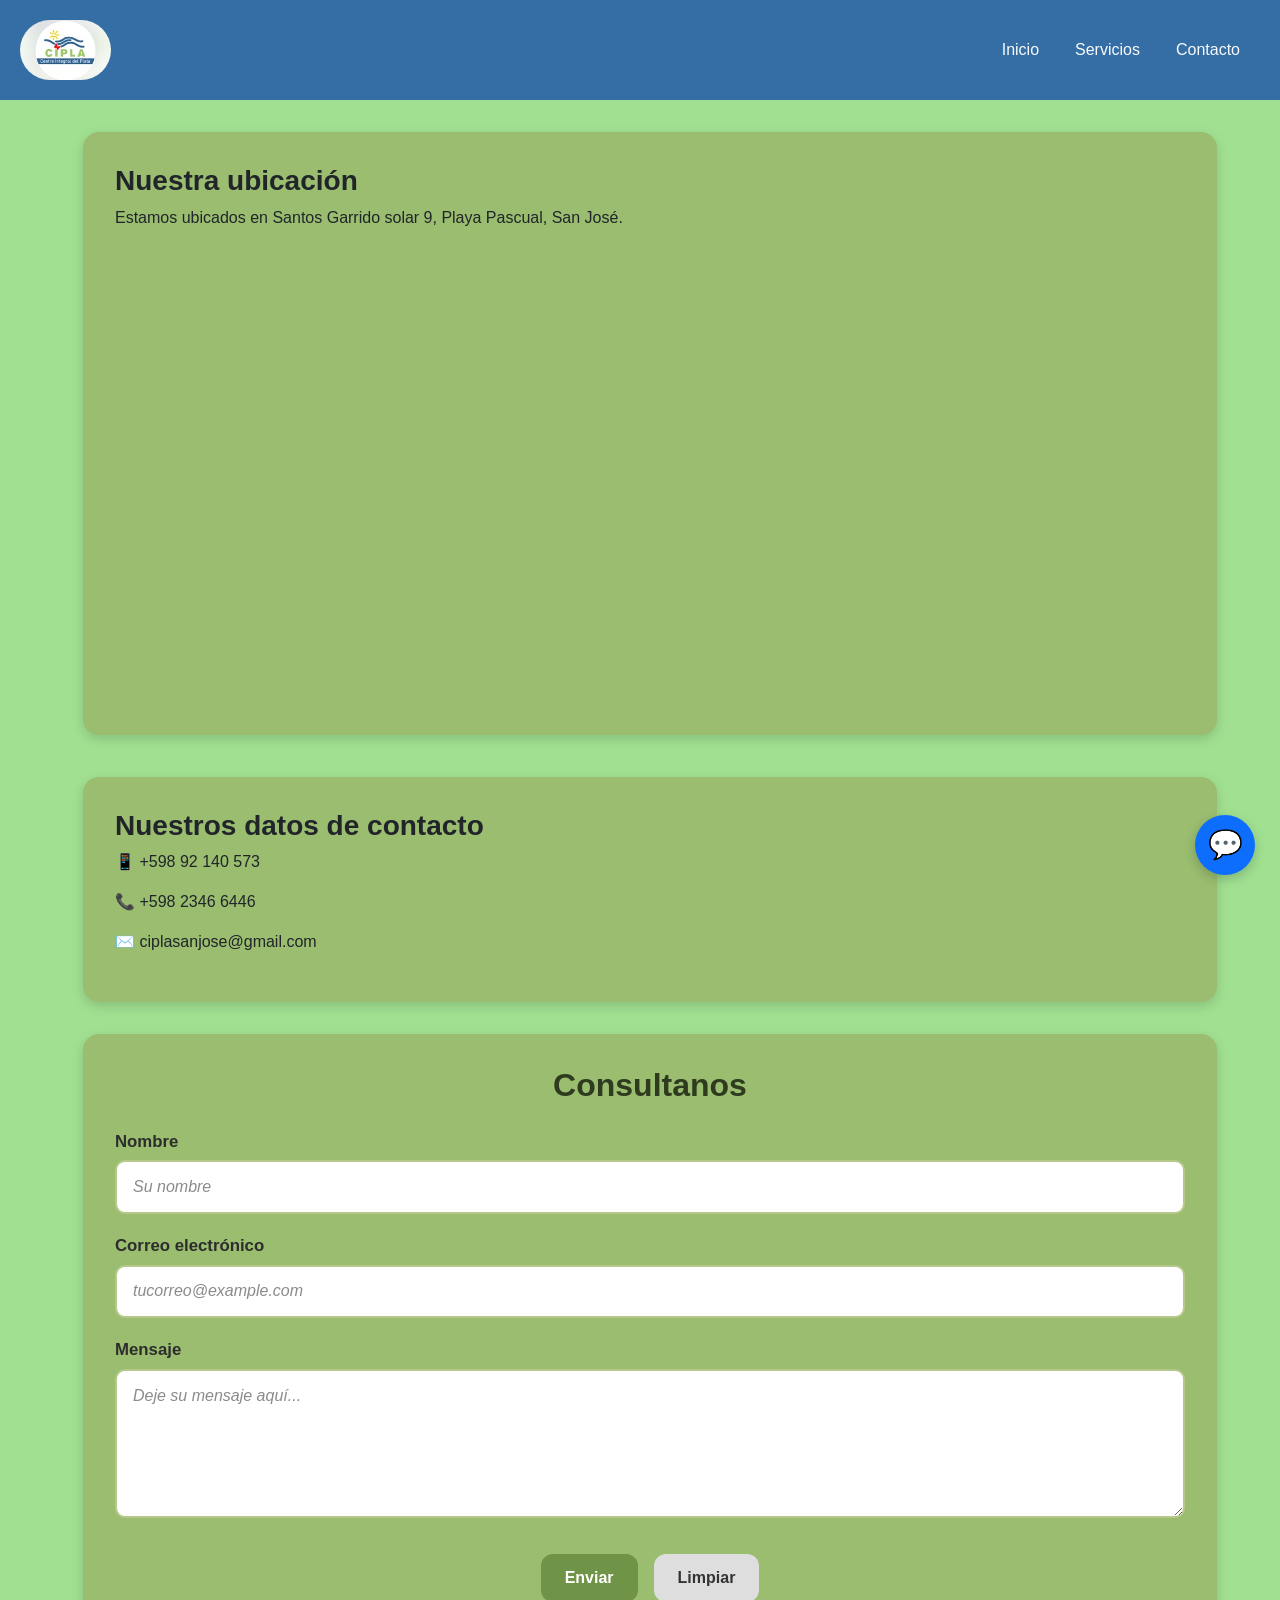
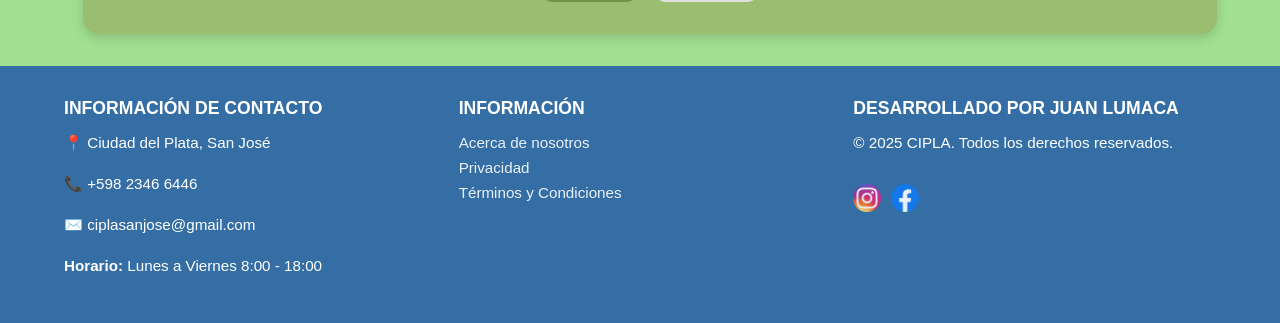
==== pages/contacto.html @ 314f3459 "chatbot, imagen ejercito" ====
<!DOCTYPE html>
<html lang="en">
<head>
    <meta charset="UTF-8">
    <meta name="viewport" content="width=device-width, initial-scale=1.0">
    <!-- link estilos Bootstrap -->
    <link href="https://cdn.jsdelivr.net/npm/bootstrap@5.3.8/dist/css/bootstrap.min.css" rel="stylesheet">
    <!-- link css -->
    <link rel="stylesheet" href="../css/styles.css">
    <title>Contacto</title>
</head>
<body>
    <header>
        <img src="../img/logo.jpg">
        <nav class="navbar navbar-expand-lg">
            <div class="container-fluid">

                <button class="navbar-toggler" type="button" data-bs-toggle="collapse" data-bs-target="#menuPrincipal">
                    <span class="navbar-toggler-icon"></span>
                </button>

                <div class="collapse navbar-collapse" id="menuPrincipal">
                    <ul class="navbar-nav ms-auto">
                        <li class="nav-item">
                            <a class="nav-link text-light" href="../index.html">Inicio</a>
                        </li>
                        <li class="nav-item">
                            <a class="nav-link text-light" href="servicios.html">Servicios</a>
                        </li>
                        <li class="nav-item">
                            <a class="nav-link text-light" href="contacto.html">Contacto</a>
                        </li>
                    </ul>
                </div>
            </div>
        </nav>
    </header>

    <main>
        <div class="card_contacto">
            <h3 id="h3_contacto">Nuestra <span class="span_h1">ubicación</span></h3>
            <p class="parrafos">Estamos ubicados en Santos Garrido solar 9, Playa Pascual, San José.</p>

            <iframe src="https://www.google.com/maps/embed?pb=!1m18!1m12!1m3!1d3278.466351743979!2d-56.45586672425359!3d-34.74384347290429!2m3!1f0!2f0!3f0!3m2!1i1024!2i768!4f13.1!3m3!1m2!1s0x95a1c535c1bea0cf%3A0xdf5214d02d5de6ce!2sCIPLA%20Centro%20Integral%20del%20Plata!5e0!3m2!1ses-419!2suy!4v1759708856007!5m2!1ses-419!2suy"
                width="600"
                height="450"
                style="border:0;"
                allowfullscreen=""
                loading="lazy"
                referrerpolicy="no-referrer-when-downgrade">
            </iframe>
    </div>

    </main>

    <section>

        <div class="card_nuestros_datos">
            <h3 id="h3_contacto">Nuestros datos de <span class="span_h1">contacto</span></h3>
            <p class="parrafos"><span>📱</span> +598 92 140 573</p>
            <p class="parrafos"><span>📞</span> +598 2346 6446</p>
            <p class="parrafos"><span>✉️</span> ciplasanjose@gmail.com</p>
        </div>

        <div id="section_consulta">
            <h3 id="h3_consulta">Consultanos</h3>

            <form id="contact-form">
                <div class="group">
                    <label for="nombre">Nombre</label>
                    <input type="text" id="nombre" placeholder="Su nombre">
                </div>

                <div class="group">
                    <label for="correo">Correo electrónico</label>
                    <input type="email" id="correo" placeholder="tucorreo@example.com">
                </div>

                <div class="group">
                    <label for="mensaje">Mensaje</label>
                    <textarea id="mensaje" rows="5" placeholder="Deje su mensaje aquí..."></textarea>
                </div>

                <div class="btns">
                    <button type="submit" class="btn-send">Enviar</button>
                    <button type="reset" class="btn-reset">Limpiar</button>
                </div>
            </form>
        </div>

    </section>

    <footer>
        <div class="footer-container">

            <div class="footer-col">
                <h4>Información de contacto</h4>
                <p>📍 Ciudad del Plata, San José</p>
                <p>📞 +598 2346 6446</p>
                <p>✉️ ciplasanjose@gmail.com</p>
                <p><strong>Horario:</strong> Lunes a Viernes 8:00 - 18:00</p>
            </div>

            <div class="footer-col">
                <h4>Información</h4>
                <a href="#">Acerca de nosotros</a>
                <a href="#">Privacidad</a>
                <a href="#">Términos y Condiciones</a>
            </div>

            <div class="footer-col">
                <h4>Desarrollado por Juan Lumaca</h4>
                <p>&copy; 2025 CIPLA. Todos los derechos reservados.</p>
                <div class="social">
                    <a href="https://www.instagram.com/cipla.sanjose/" target="_blank" id="instagram">
                        <img src="../img/ig_prueba.png">
                    </a>
                    <a href="https://www.facebook.com/ciplaciudaddelplata" target="_blank">
                        <img src="../img/fb_prueba.png">
                    </a>
                </div>
            </div>

        </div>
    </footer>

    <input type="checkbox" id="toggle-chat" class="toggle-chat">

    <label for="toggle-chat" class="chatbot-btn">
        💬
    </label>

    <div class="chatbot-box">
        <div class="chatbot-header">
            <h4>Chat CIPLA</h4>
            <label for="toggle-chat" class="cerrar-chat">▼</label>
        </div>

        <div class="chatbot-content">
            <p><strong>🤖 Asistente:</strong> ¡Hola! ¿En qué podemos ayudarte?</p>
        </div>

        <div class="chatbot-footer">
            <input type="text" placeholder="Escribí tu mensaje..." class="chat-input" disabled>
            <button class="chat-send" disabled>Enviar</button>
        </div>
    </div>

    <script src="https://cdn.jsdelivr.net/npm/bootstrap@5.3.8/dist/js/bootstrap.bundle.min.js"></script>
</body>
</html>
---- css/styles.css ----
* {
  margin: 0;
  padding: 0;
  box-sizing: border-box;
}

html {
  height: 100%;
}

body {
  background-color: #a1e091;
  font-family: "Roboto", sans-serif;
  font-size: 16px;
  min-height: 100vh;
  height: 100%;
  display: flex;
  flex-direction: column;
}

img {
  display: block;
  max-width: 100%;
  height: auto;
  border-radius: 20px;
}

h1 {
  margin-top: 10px;
  text-align: center;
  font-weight: bold;
}

h3 {
  font-weight: bold;
}

span {
  font-weight: bold;
}

#section_consulta {
  background: #9ABD70;
  padding: 2rem;
  border-radius: 16px;
  box-shadow: 0 4px 12px rgba(0, 0, 0, 0.15);
  width: 90%;
  margin: 2rem auto;
}
#section_consulta #h3_consulta {
  text-align: center;
  font-size: 2rem;
  color: #2f3b1f;
  margin-bottom: 1.5rem;
  font-weight: 700;
}
#section_consulta #contact-form {
  display: flex;
  flex-direction: column;
  gap: 1.2rem;
}
#section_consulta #contact-form .group {
  display: flex;
  flex-direction: column;
  gap: 0.4rem;
}
#section_consulta #contact-form .group label {
  font-size: 1.05rem;
  font-weight: 600;
  color: #2d2d2d;
}
#section_consulta #contact-form .group input,
#section_consulta #contact-form .group textarea {
  font-family: "Roboto", sans-serif;
  font-size: 1rem;
  padding: 0.8rem 1rem;
  border-radius: 10px;
  border: 2px solid #b6c98b;
  background: #ffffff;
  transition: all 0.25s ease;
}
#section_consulta #contact-form .group input:focus,
#section_consulta #contact-form .group textarea:focus {
  outline: none;
  border-color: #7ea34e;
  box-shadow: 0 0 6px rgba(126, 163, 78, 0.4);
}
#section_consulta #contact-form .group input::placeholder,
#section_consulta #contact-form .group textarea::placeholder {
  color: #8b8b8b;
  font-style: italic;
}
#section_consulta #contact-form .btns {
  display: flex;
  justify-content: center;
  gap: 1rem;
  margin-top: 1rem;
}
#section_consulta #contact-form .btns .btn-send,
#section_consulta #contact-form .btns .btn-reset {
  font-size: 1rem;
  padding: 0.75rem 1.5rem;
  border-radius: 12px;
  border: none;
  cursor: pointer;
  font-weight: 600;
  transition: all 0.25s ease;
}
#section_consulta #contact-form .btns .btn-send {
  background: #6f9448;
  color: #fff;
}
#section_consulta #contact-form .btns .btn-send:hover {
  background: #5b7a3a;
  transform: translateY(-2px);
  box-shadow: 0 4px 8px rgba(0, 0, 0, 0.25);
}
#section_consulta #contact-form .btns .btn-reset {
  background: #dedede;
  color: #333;
}
#section_consulta #contact-form .btns .btn-reset:hover {
  background: #c9c9c9;
  transform: translateY(-2px);
  box-shadow: 0 4px 8px rgba(0, 0, 0, 0.2);
}

.card_contacto, .card_nuestros_datos {
  background: #9ABD70;
  padding: 2rem;
  margin-top: 2rem;
  border-radius: 16px;
  box-shadow: 0 4px 12px rgba(0, 0, 0, 0.15);
  width: 90%;
  margin-left: auto;
  margin-right: auto;
  margin-bottom: 10px;
}

footer {
  background-color: #356EA5;
  color: white;
  text-align: center;
  padding: 8px 0;
  font-size: 0.95rem;
  line-height: 1.25;
  flex-shrink: 0;
}
footer .footer-container {
  width: 100%;
  max-width: 1200px;
  margin: auto;
  display: grid;
  grid-template-columns: repeat(3, 1fr);
  gap: 2rem;
  padding: 1.5rem;
  text-align: left;
}
footer .footer-col {
  display: flex;
  flex-direction: column;
  gap: 6px;
}
footer .footer-col h4 {
  margin-bottom: 8px;
  font-size: 1.1rem;
  font-weight: 600;
  text-transform: uppercase;
}
footer .footer-col a {
  color: white;
  text-decoration: none;
  opacity: 0.9;
}
footer .footer-col a:hover {
  opacity: 1;
  text-decoration: underline;
}
footer .social {
  margin-top: 10px;
  display: flex;
  gap: 10px;
}
footer .social img {
  width: 28px;
  height: 28px;
  transition: transform 0.2s ease-in-out;
}
footer .social img:hover {
  transform: scale(1.1);
}
@media (max-width: 768px) {
  footer .footer-container {
    grid-template-columns: 1fr;
    text-align: center;
  }
  footer .footer-col {
    align-items: center;
  }
}

* {
  margin: 0;
  padding: 0;
  box-sizing: border-box;
}

html {
  height: 100%;
}

.toggle-chat {
  display: none;
}

.chatbot-btn {
  position: fixed;
  bottom: 25px;
  right: 25px;
  background: #0d6efd;
  color: #fff;
  width: 60px;
  height: 60px;
  border-radius: 50%;
  display: flex;
  justify-content: center;
  align-items: center;
  font-size: 28px;
  cursor: pointer;
  box-shadow: 0 4px 12px rgba(0, 0, 0, 0.2);
  z-index: 1000;
}

.chatbot-box {
  position: fixed;
  bottom: 100px;
  right: 25px;
  width: 280px;
  background: #fff;
  border-radius: 12px;
  box-shadow: 0 4px 12px rgba(0, 0, 0, 0.3);
  border: 1px solid #ddd;
  overflow: hidden;
  transform: scale(0);
  transform-origin: bottom right;
  transition: 0.25s ease;
}

.toggle-chat:checked ~ .chatbot-box {
  transform: scale(1);
}

.chatbot-header {
  background: #0d6efd;
  color: #fff;
  padding: 10px;
  display: flex;
  justify-content: space-between;
  align-items: center;
}

.cerrar-chat {
  cursor: pointer;
  color: white;
  font-size: 18px;
  padding: 0 5px;
}

.chatbot-content {
  padding: 12px;
  height: 200px;
  overflow-y: auto;
  font-size: 14px;
}

.chatbot-footer {
  background: #f5f5f5;
  padding: 8px;
  text-align: center;
  font-size: 12px;
  color: #777;
}

header {
  background-color: #356EA5;
  display: flex;
  justify-content: space-between;
  align-items: center;
  padding: 20px 0;
  box-sizing: border-box;
}
header img {
  height: 60px;
  margin-left: 20px;
  border-radius: 50px;
}
header nav {
  background: #356EA5;
  margin-right: 20px;
}
header nav ul {
  list-style: none;
  padding: 0;
  display: flex;
  gap: 20px;
  white-space: nowrap;
}
header nav a {
  display: block;
  padding: 10px 25px;
  background: #b7cc7a;
  border: 2px solid #244e74;
  color: #0b1b2b;
  text-decoration: none;
  font-weight: bold;
  border-radius: 6px;
  white-space: nowrap;
  line-height: 1;
}
header nav a:hover {
  background: #FBC02D;
}

.card_nuestro_equipo {
  background: #9ABD70;
  padding: 2rem;
  margin-top: 2rem;
  border-radius: 16px;
  box-shadow: 0 4px 12px rgba(0, 0, 0, 0.15);
  width: 90%;
  margin-left: auto;
  margin-right: auto;
  margin-bottom: 10px;
}

#h3_consulta {
  text-align: center;
  font-size: 2rem;
  color: #2f3b1f;
  margin-bottom: 1.5rem;
  font-weight: 700;
}

img {
  border-radius: 10px;
}

.carousel {
  width: 100%;
  max-width: 650px;
  margin: 20px auto 0;
  position: relative;
  overflow: hidden;
  border-radius: 8px;
}

.carousel input[type=radio] {
  display: none;
}

.carousel .slides {
  display: flex;
  width: 200%;
  transition: transform 0.45s ease;
  transform: translateX(0);
}

.carousel .slide {
  flex: 0 0 50%;
  width: 50%;
}

.carousel .slide img {
  width: 100%;
  height: auto;
  display: block;
  object-fit: cover;
  aspect-ratio: 16/6;
}

.carousel .control-nav {
  text-align: center;
  margin-top: 10px;
}

.carousel .control-nav label {
  width: 12px;
  height: 12px;
  display: inline-block;
  background: #ccc;
  margin: 0 6px;
  border-radius: 50%;
  cursor: pointer;
}

.carousel .control-nav label:hover {
  background: #999;
}

#slide1a:checked ~ .slides {
  transform: translateX(0%);
}

#slide2a:checked ~ .slides {
  transform: translateX(-50%);
}

#slide1a:checked ~ .control-nav label[for=slide1a],
#slide2a:checked ~ .control-nav label[for=slide2a] {
  background: #666;
}

#nuestro-equipo {
  width: 95%;
  max-width: 1200px;
  margin: 40px auto;
}

.titulo-seccion {
  text-align: center;
  font-size: 2rem;
  margin-bottom: 25px;
  color: #333;
}

.equipo-grid {
  display: grid;
  grid-template-columns: repeat(auto-fit, minmax(260px, 1fr));
  gap: 25px;
}

.card-equipo {
  background: #9ABD70;
  border-radius: 18px;
  overflow: hidden;
  box-shadow: 0 4px 15px rgba(0, 0, 0, 0.12);
  transition: transform 0.25s, box-shadow 0.25s;
}

.card-equipo:hover {
  transform: translateY(-6px);
  box-shadow: 0 6px 20px rgba(0, 0, 0, 0.18);
}

.card-img img {
  width: 100%;
  aspect-ratio: 4/3;
  object-fit: cover;
}

.card-body {
  padding: 18px;
}

.card-nombre {
  margin: 0;
  font-size: 1.3rem;
  color: #333;
  font-weight: 700;
}

.card-cargo {
  margin: 4px 0 10px;
  color: #777;
  font-size: 0.95rem;
}

.card-desc {
  color: #555;
  font-size: 0.9rem;
  line-height: 1.4rem;
}

h1 {
  margin-top: 10px;
  text-align: center;
  font-weight: bold;
}
h1 .span_h1 {
  border-bottom: solid 5px #577eb3;
}

h3 {
  font-weight: bold;
}

span {
  font-weight: bold;
}

#div_section_index {
  text-align: center;
}

.fachada,
.equipo {
  height: auto;
  width: 40%;
  margin-right: 20px;
  margin-bottom: 20px;
}

img {
  border-radius: 20px;
}

#section_contacto {
  margin-top: 20px;
}

iframe {
  text-align: center;
}

#section_bps {
  text-align: center;
}

.card_servicios_1 {
  background: #9ABD70;
  padding: 2rem;
  margin-top: 2rem;
  border-radius: 16px;
  box-shadow: 0 4px 12px rgba(0, 0, 0, 0.15);
  width: 90%;
  margin-left: auto;
  margin-right: auto;
  margin-bottom: 100px;
}

#section_bps {
  display: flex;
  justify-content: center;
  align-items: center;
  gap: 2rem;
}
#section_bps img {
  width: 150px;
  height: auto;
  object-fit: contain;
  border-radius: 8px;
}

main {
  flex: 1 0 auto;
  margin-left: 20px;
  min-height: 0;
  padding-bottom: 0;
  margin-bottom: 0;
  min-height: 0;
  min-width: 0;
}

section {
  margin-left: 20px;
  padding-top: 0;
  margin-top: 0;
}

#div_section_index {
  text-align: center;
}

.fachada,
.equipo {
  height: auto;
  width: 40%;
  margin-right: 20px;
  margin-bottom: 20px;
}

@media (max-width: 480px) {
  body {
    background-color: #a1e091;
    display: flex;
    flex-direction: column;
    min-height: 100vh;
  }
  main {
    flex: 1;
    min-height: 200px;
  }
  .fachada,
  .equipo {
    display: block;
    margin: 0 auto 20px auto;
  }
  .fachada,
  .equipo {
    width: 80%;
  }
  iframe {
    width: 100%;
    height: 300px;
    display: block;
  }
  #section_contacto {
    margin-top: 10px;
  }
  .card_nuestro_equipo {
    margin-top: 150px;
  }
  .card_nuestros_datos {
    margin-top: 70%;
  }
  .card_servicios_1 {
    margin-bottom: 50%;
  }
}
@media (min-width: 481px) and (max-width: 1024px) {
  body {
    background-color: #a1e091;
    display: flex;
    flex-direction: column;
    min-height: 100vh;
  }
  main {
    flex: 1;
    margin-left: 30px;
    margin-right: 30px;
    min-height: 250px;
  }
  nav ul {
    gap: 30px;
  }
  .fachada,
  .equipo {
    width: 60%;
  }
  iframe {
    width: 90%;
    height: 350px;
  }
  #section_contacto {
    margin-top: 20px;
  }
  section {
    margin-bottom: 40px;
  }
  .card_nuestros_datos {
    margin-top: 40%;
  }
}

/*# sourceMappingURL=styles.css.map */
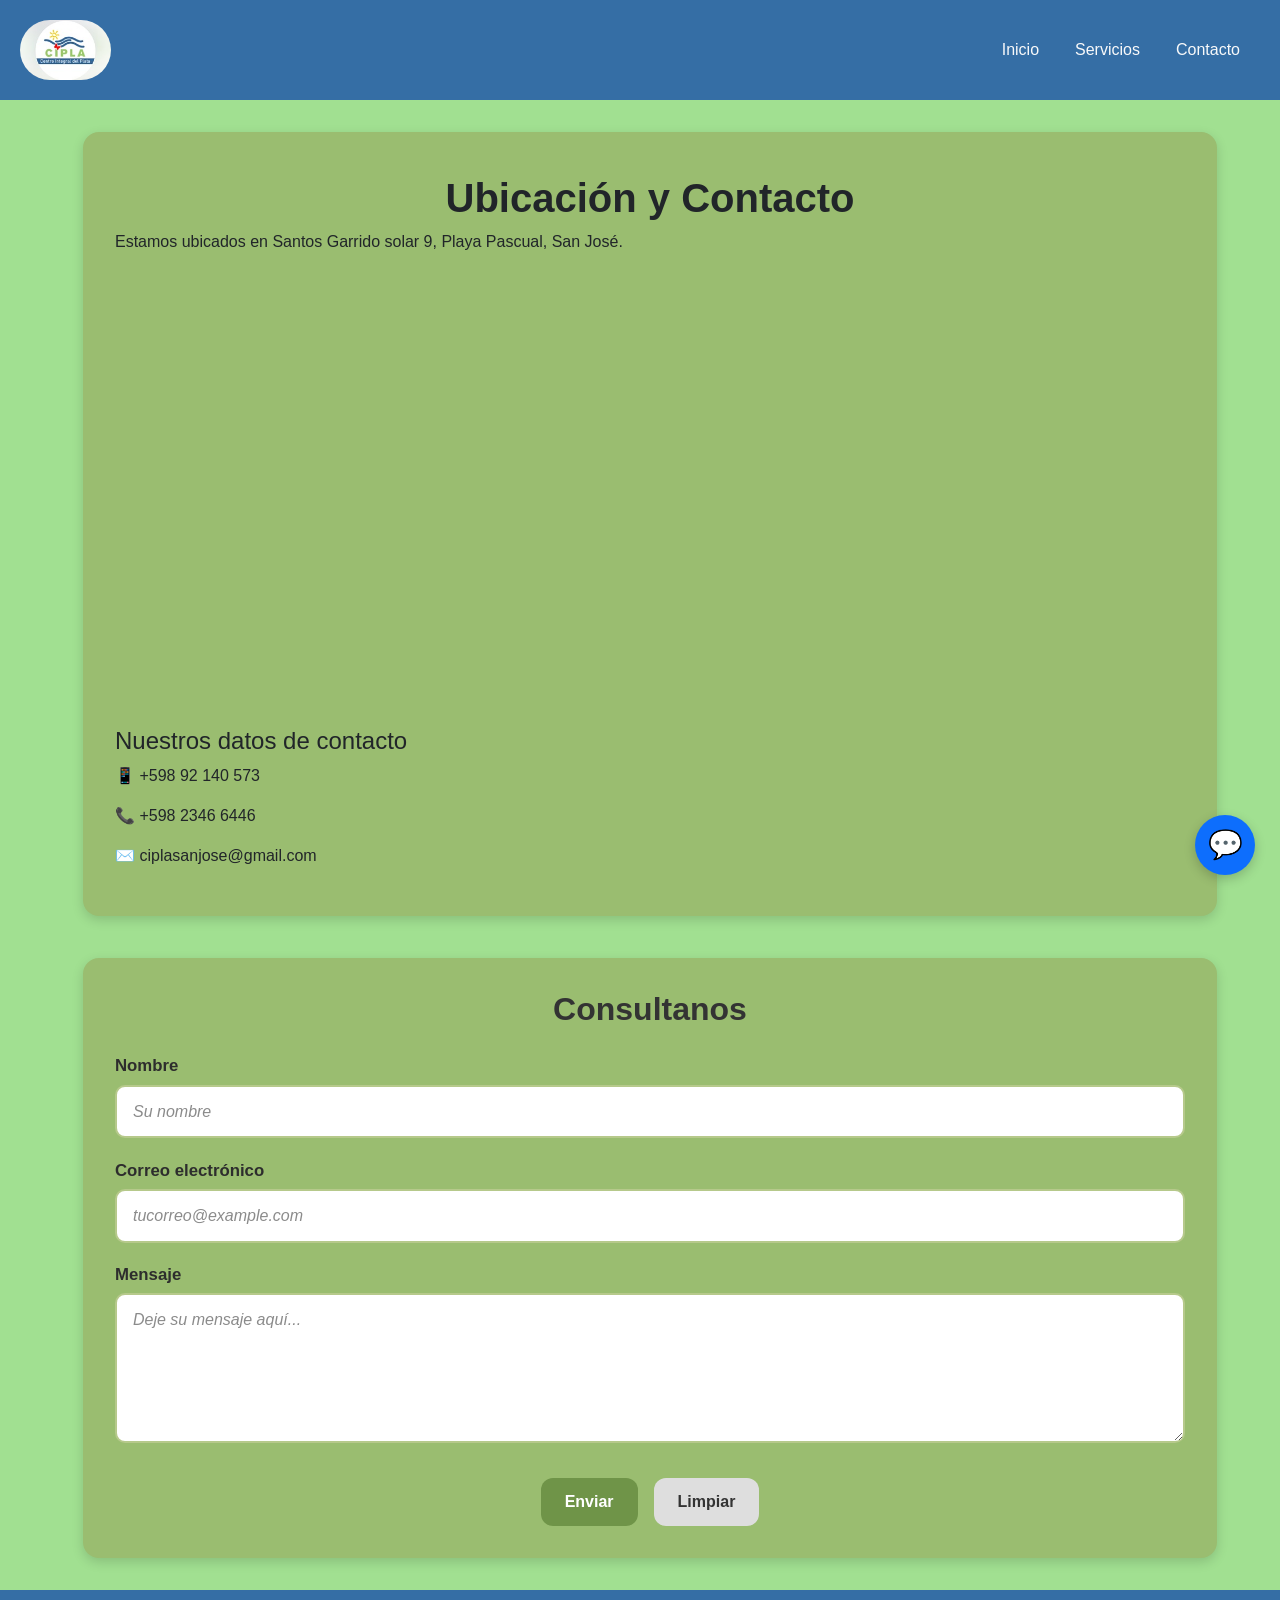
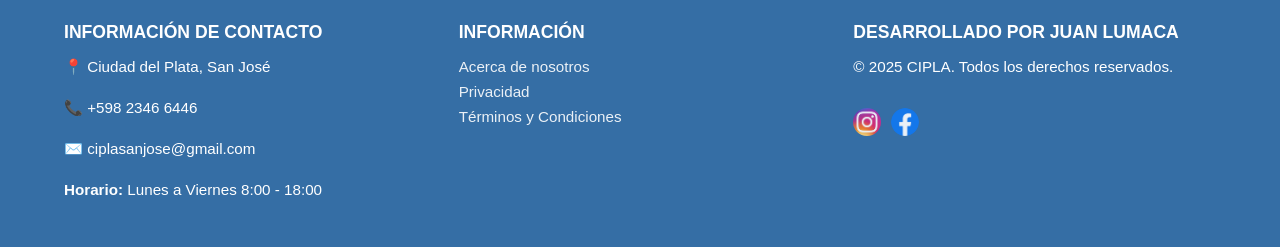
==== commit d006c28a: "detalles" ====
--- a/pages/contacto.html
+++ b/pages/contacto.html
@@ -3,6 +3,13 @@
 <head>
     <meta charset="UTF-8">
     <meta name="viewport" content="width=device-width, initial-scale=1.0">
+    <meta name="description" content="Centro Integral del Plata (CIPLA). Atención profesional en psicología, fonoaudiología, psicopedagogía, fisioterapia, psicomotricidad y apoyo escolar en Ciudad del Plata.">
+    <meta name="keywords" content="psicología, fonoaudiología, psicopedagogía, apoyo escolar, CIPLA, Ciudad del Plata, terapia infantil">
+    <meta property="og:title" content="CIPLA - Centro Integral del Plata">
+    <meta property="og:description" content="Atención especializada para niños y adolescentes en Ciudad del Plata.">
+    <meta property="og:image" content="https://ciplasj.netlify.app/img/logo.jpg">
+    <meta property="og:type" content="website">
+    <meta property="og:url" content="https://ciplasj.netlify.app">
     <!-- link estilos Bootstrap -->
     <link href="https://cdn.jsdelivr.net/npm/bootstrap@5.3.8/dist/css/bootstrap.min.css" rel="stylesheet">
     <!-- link css -->
@@ -38,7 +45,7 @@
 
     <main>
         <div class="card_contacto">
-            <h3 id="h3_contacto">Nuestra <span class="span_h1">ubicación</span></h3>
+            <h1>Ubicación y Contacto</h1>
             <p class="parrafos">Estamos ubicados en Santos Garrido solar 9, Playa Pascual, San José.</p>
 
             <iframe src="https://www.google.com/maps/embed?pb=!1m18!1m12!1m3!1d3278.466351743979!2d-56.45586672425359!3d-34.74384347290429!2m3!1f0!2f0!3f0!3m2!1i1024!2i768!4f13.1!3m3!1m2!1s0x95a1c535c1bea0cf%3A0xdf5214d02d5de6ce!2sCIPLA%20Centro%20Integral%20del%20Plata!5e0!3m2!1ses-419!2suy!4v1759708856007!5m2!1ses-419!2suy"
@@ -49,21 +56,25 @@
                 loading="lazy"
                 referrerpolicy="no-referrer-when-downgrade">
             </iframe>
-    </div>
+            <h4>Nuestros datos de contacto</h4>
+            <p class="parrafos"><span>📱</span> +598 92 140 573</p>
+            <p class="parrafos"><span>📞</span> +598 2346 6446</p>
+            <p class="parrafos"><span>✉️</span> ciplasanjose@gmail.com</p>
+        </div>
 
     </main>
 
     <section>
 
-        <div class="card_nuestros_datos">
-            <h3 id="h3_contacto">Nuestros datos de <span class="span_h1">contacto</span></h3>
+        <!-- <div class="card_nuestros_datos">
+            <h3 class="titulo-seccion">Nuestros datos de contacto</h3>
             <p class="parrafos"><span>📱</span> +598 92 140 573</p>
             <p class="parrafos"><span>📞</span> +598 2346 6446</p>
             <p class="parrafos"><span>✉️</span> ciplasanjose@gmail.com</p>
-        </div>
+        </div> -->
 
         <div id="section_consulta">
-            <h3 id="h3_consulta">Consultanos</h3>
+            <h3 class="titulo-seccion">Consultanos</h3>
 
             <form id="contact-form">
                 <div class="group">
@@ -141,8 +152,8 @@
         </div>
 
         <div class="chatbot-footer">
-            <input type="text" placeholder="Escribí tu mensaje..." class="chat-input" disabled>
-            <button class="chat-send" disabled>Enviar</button>
+            <input type="text" placeholder="Escribí tu mensaje..." class="chat-input">
+            <button class="chat-send">Enviar</button>
         </div>
     </div>
 
--- a/css/styles.css
+++ b/css/styles.css
@@ -281,6 +281,61 @@
   color: #777;
 }
 
+.chatbot-footer {
+  background: #f5f5f5;
+  padding: 8px;
+  display: flex;
+  gap: 6px;
+  border-top: 1px solid #ddd;
+}
+
+.chat-input {
+  flex: 1;
+  padding: 6px 8px;
+  font-size: 14px;
+  border: 1px solid #ccc;
+  border-radius: 8px;
+  background: white;
+  transition: 0.2s ease;
+}
+
+.chat-input:focus {
+  outline: none;
+  border-color: #0d6efd;
+  box-shadow: 0 0 4px rgba(13, 110, 253, 0.4);
+}
+
+.chat-send {
+  padding: 6px 10px;
+  font-size: 14px;
+  background: #0d6efd;
+  color: white;
+  border: none;
+  border-radius: 8px;
+  cursor: pointer;
+  transition: 0.2s ease;
+}
+
+.chat-send:hover {
+  background: #0b5ed7;
+}
+
+.chat-send:active {
+  transform: scale(0.95);
+}
+
+.card_nuestro_equipo {
+  background: #9ABD70;
+  padding: 2rem;
+  margin-top: 1px;
+  border-radius: 16px;
+  box-shadow: 0 4px 12px rgba(0, 0, 0, 0.15);
+  width: 90%;
+  margin-left: auto;
+  margin-right: auto;
+  margin-bottom: 20px;
+}
+
 header {
   background-color: #356EA5;
   display: flex;
@@ -321,22 +376,10 @@
   background: #FBC02D;
 }
 
-.card_nuestro_equipo {
-  background: #9ABD70;
-  padding: 2rem;
-  margin-top: 2rem;
-  border-radius: 16px;
-  box-shadow: 0 4px 12px rgba(0, 0, 0, 0.15);
-  width: 90%;
-  margin-left: auto;
-  margin-right: auto;
-  margin-bottom: 10px;
-}
-
 #h3_consulta {
   text-align: center;
   font-size: 2rem;
-  color: #2f3b1f;
+  color: #000000;
   margin-bottom: 1.5rem;
   font-weight: 700;
 }
@@ -413,7 +456,7 @@
 #nuestro-equipo {
   width: 95%;
   max-width: 1200px;
-  margin: 40px auto;
+  margin: 10px auto;
 }
 
 .titulo-seccion {
@@ -570,6 +613,11 @@
 }
 
 @media (max-width: 480px) {
+  html, body {
+    height: 100%;
+    margin: 0;
+    padding: 0;
+  }
   body {
     background-color: #a1e091;
     display: flex;
@@ -577,8 +625,11 @@
     min-height: 100vh;
   }
   main {
-    flex: 1;
+    flex: 1 0 auto;
     min-height: 200px;
+  }
+  footer {
+    flex-shrink: 0;
   }
   .fachada,
   .equipo {
@@ -598,16 +649,28 @@
     margin-top: 10px;
   }
   .card_nuestro_equipo {
-    margin-top: 150px;
+    margin-top: 10%;
   }
   .card_nuestros_datos {
-    margin-top: 70%;
+    margin-top: 5%;
   }
   .card_servicios_1 {
-    margin-bottom: 50%;
+    margin-bottom: 2rem;
+  }
+  #section_bps {
+    flex-direction: column;
+  }
+  #section_bps img {
+    width: 80%;
+    max-width: 300px;
   }
 }
 @media (min-width: 481px) and (max-width: 1024px) {
+  html, body {
+    height: 100%;
+    margin: 0;
+    padding: 0;
+  }
   body {
     background-color: #a1e091;
     display: flex;
@@ -615,7 +678,7 @@
     min-height: 100vh;
   }
   main {
-    flex: 1;
+    flex: 1 0 auto;
     margin-left: 30px;
     margin-right: 30px;
     min-height: 250px;
@@ -640,6 +703,9 @@
   .card_nuestros_datos {
     margin-top: 40%;
   }
+  footer {
+    flex-shrink: 0;
+  }
 }
 
 /*# sourceMappingURL=styles.css.map */
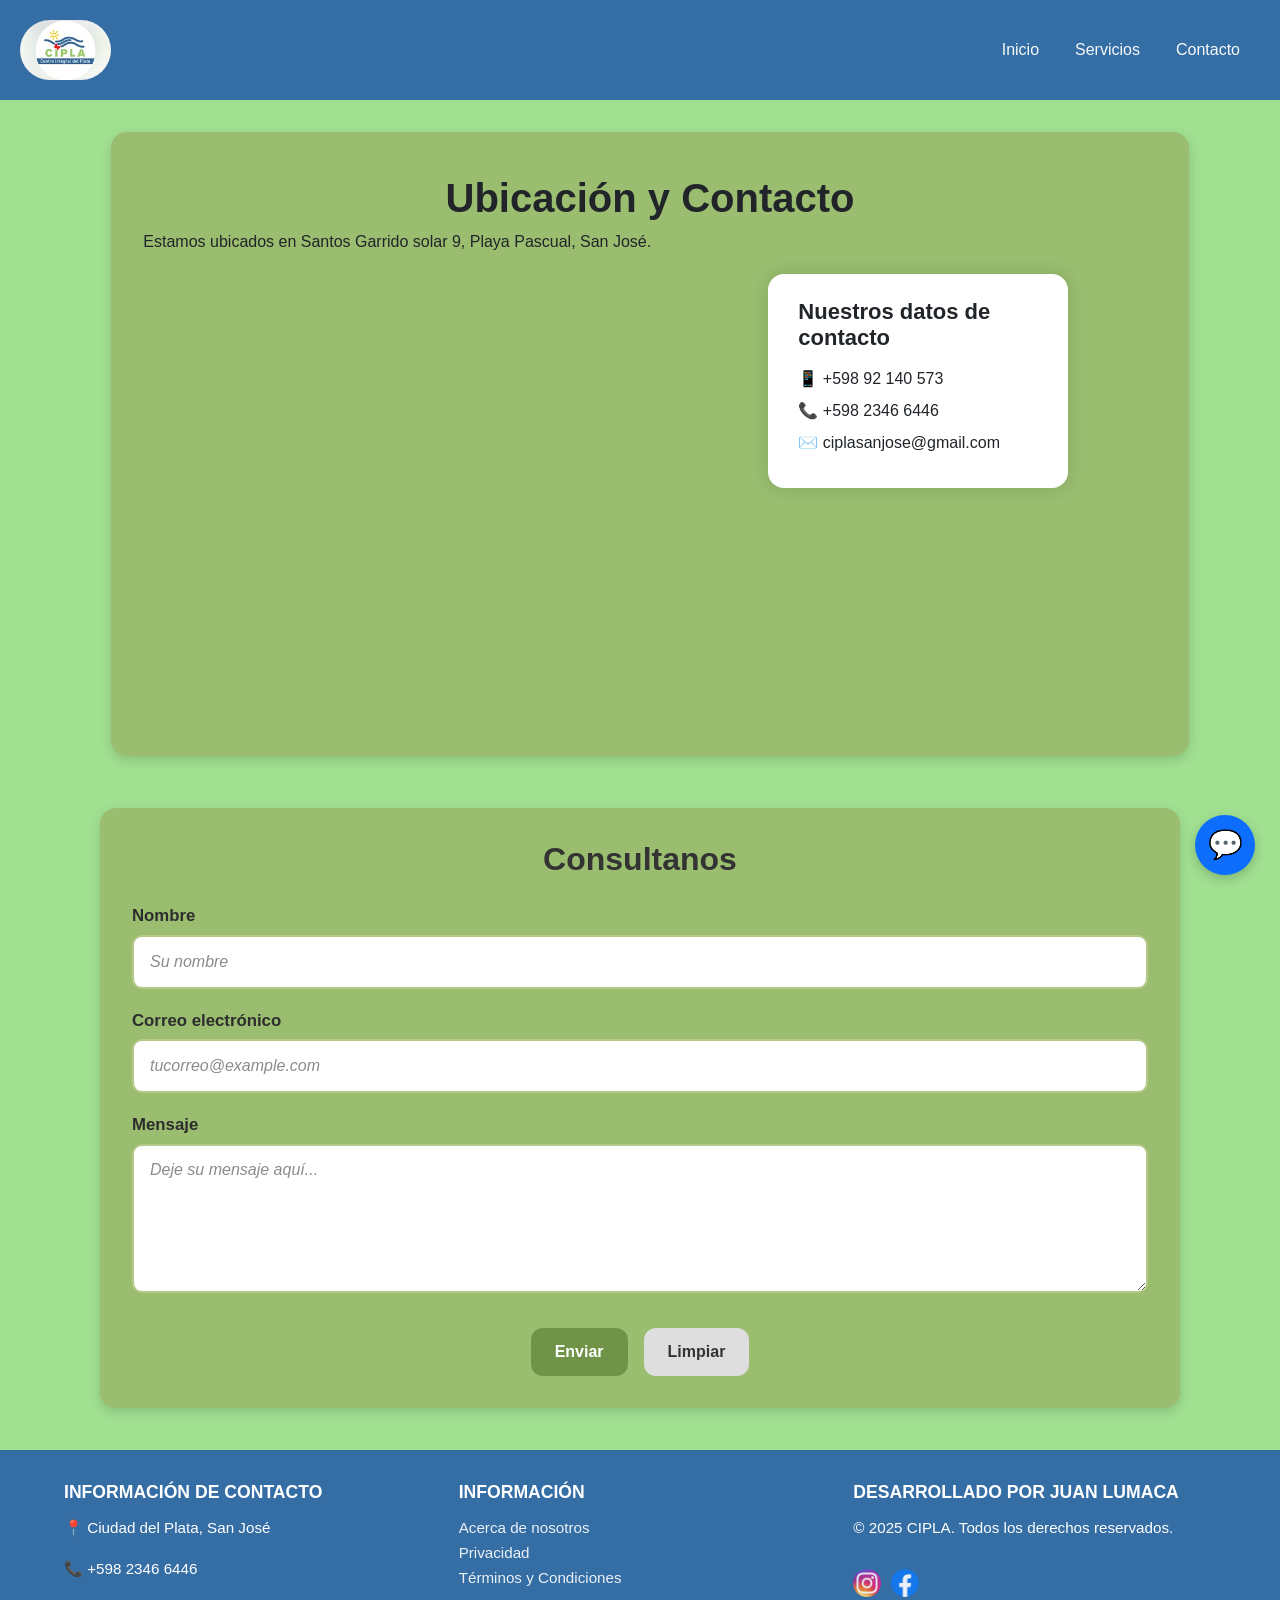
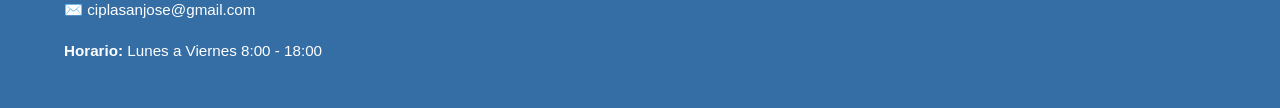
==== commit 314dc361: "arreglo en contacto" ====
--- a/pages/contacto.html
+++ b/pages/contacto.html
@@ -44,27 +44,33 @@
     </header>
 
     <main>
-        <div class="card_contacto">
-            <h1>Ubicación y Contacto</h1>
-            <p class="parrafos">Estamos ubicados en Santos Garrido solar 9, Playa Pascual, San José.</p>
+        <section id="nuestro-equipo">
+            <div class="card_contacto">
+                <h1>Ubicación y Contacto</h1>
+                <p class="parrafos">Estamos ubicados en Santos Garrido solar 9, Playa Pascual, San José.</p>
+                <div class="ubicacion-container">
 
-            <iframe src="https://www.google.com/maps/embed?pb=!1m18!1m12!1m3!1d3278.466351743979!2d-56.45586672425359!3d-34.74384347290429!2m3!1f0!2f0!3f0!3m2!1i1024!2i768!4f13.1!3m3!1m2!1s0x95a1c535c1bea0cf%3A0xdf5214d02d5de6ce!2sCIPLA%20Centro%20Integral%20del%20Plata!5e0!3m2!1ses-419!2suy!4v1759708856007!5m2!1ses-419!2suy"
-                width="600"
-                height="450"
-                style="border:0;"
-                allowfullscreen=""
-                loading="lazy"
-                referrerpolicy="no-referrer-when-downgrade">
-            </iframe>
-            <h4>Nuestros datos de contacto</h4>
-            <p class="parrafos"><span>📱</span> +598 92 140 573</p>
-            <p class="parrafos"><span>📞</span> +598 2346 6446</p>
-            <p class="parrafos"><span>✉️</span> ciplasanjose@gmail.com</p>
-        </div>
+                    <iframe src="https://www.google.com/maps/embed?pb=!1m18!1m12!1m3!1d3278.466351743979!2d-56.45586672425359!3d-34.74384347290429!2m3!1f0!2f0!3f0!3m2!1i1024!2i768!4f13.1!3m3!1m2!1s0x95a1c535c1bea0cf%3A0xdf5214d02d5de6ce!2sCIPLA%20Centro%20Integral%20del%20Plata!5e0!3m2!1ses-419!2suy!4v1759708856007!5m2!1ses-419!2suy"
+                        width="600"
+                        height="450"
+                        style="border:0;"
+                        allowfullscreen=""
+                        loading="lazy"
+                        referrerpolicy="no-referrer-when-downgrade">
+                    </iframe>
+                    <div class="card-contacto-lateral">
+                        <h3>Nuestros datos de contacto</h3>
+                        <p class="parrafos"><span>📱</span> +598 92 140 573</p>
+                        <p class="parrafos"><span>📞</span> +598 2346 6446</p>
+                        <p class="parrafos"><span>✉️</span> ciplasanjose@gmail.com</p>
+                    </div>
+                </div>
+            </div>
+        </section>
 
     </main>
 
-    <section>
+    <section id="nuestro-equipo">
 
         <!-- <div class="card_nuestros_datos">
             <h3 class="titulo-seccion">Nuestros datos de contacto</h3>
--- a/css/styles.css
+++ b/css/styles.css
@@ -1,3 +1,4 @@
+@charset "UTF-8";
 * {
   margin: 0;
   padding: 0;
@@ -584,6 +585,85 @@
   border-radius: 8px;
 }
 
+.carousel_actividades {
+  width: 100%;
+  max-width: 650px;
+  margin: 20px auto 0;
+  position: relative;
+  overflow: hidden;
+  border-radius: 8px;
+}
+
+.carousel_actividades input[type=radio] {
+  display: none;
+}
+
+.carousel_actividades .slides_act {
+  display: flex;
+  width: 500%;
+  transition: transform 0.45s ease;
+}
+
+.carousel_actividades .slide_act {
+  flex: 0 0 20%;
+  width: 20%;
+}
+
+.carousel_actividades .slide_act img {
+  width: 100%;
+  height: auto;
+  display: block;
+  object-fit: cover;
+  aspect-ratio: 16/6;
+}
+
+.carousel_actividades .control-nav-act {
+  text-align: center;
+  margin-top: 10px;
+}
+
+.carousel_actividades .control-nav-act label {
+  width: 12px;
+  height: 12px;
+  display: inline-block;
+  background: #ccc;
+  margin: 0 6px;
+  border-radius: 50%;
+  cursor: pointer;
+}
+
+.carousel_actividades .control-nav-act label:hover {
+  background: #999;
+}
+
+#slide1b:checked ~ .slides_act {
+  transform: translateX(0%);
+}
+
+#slide2b:checked ~ .slides_act {
+  transform: translateX(-20%);
+}
+
+#slide3b:checked ~ .slides_act {
+  transform: translateX(-40%);
+}
+
+#slide4b:checked ~ .slides_act {
+  transform: translateX(-60%);
+}
+
+#slide5b:checked ~ .slides_act {
+  transform: translateX(-80%);
+}
+
+#slide1b:checked ~ .control-nav-act label[for=slide1b],
+#slide2b:checked ~ .control-nav-act label[for=slide2b],
+#slide3b:checked ~ .control-nav-act label[for=slide3b],
+#slide4b:checked ~ .control-nav-act label[for=slide4b],
+#slide5b:checked ~ .control-nav-act label[for=slide5b] {
+  background: #666;
+}
+
 main {
   flex: 1 0 auto;
   margin-left: 20px;
@@ -635,9 +715,6 @@
   .equipo {
     display: block;
     margin: 0 auto 20px auto;
-  }
-  .fachada,
-  .equipo {
     width: 80%;
   }
   iframe {
@@ -657,12 +734,25 @@
   .card_servicios_1 {
     margin-bottom: 2rem;
   }
+  /* --- ESTILOS DE BPS --- */
   #section_bps {
     flex-direction: column;
   }
   #section_bps img {
     width: 80%;
     max-width: 300px;
+  }
+  /* --- ACA VA LO IMPORTANTE --- */
+  .ubicacion-container {
+    flex-direction: column;
+    align-items: center;
+  }
+  .ubicacion-container iframe {
+    width: 100%;
+    height: 300px;
+  }
+  .card-contacto-lateral {
+    width: 90%;
   }
 }
 @media (min-width: 481px) and (max-width: 1024px) {
@@ -707,5 +797,30 @@
     flex-shrink: 0;
   }
 }
+.ubicacion-container {
+  display: flex;
+  gap: 25px;
+  margin-top: 20px;
+  align-items: flex-start;
+}
+
+/* Card lateral */
+.card-contacto-lateral {
+  background: white;
+  padding: 25px 30px;
+  width: 300px; /* No fuerza altura → se adapta sola */
+  border-radius: 16px;
+  box-shadow: 0 0 18px rgba(0, 0, 0, 0.12);
+}
+
+.card-contacto-lateral h3 {
+  margin-bottom: 15px;
+  font-size: 22px;
+}
+
+.card-contacto-lateral p {
+  margin: 8px 0;
+  font-size: 16px;
+}
 
 /*# sourceMappingURL=styles.css.map */
